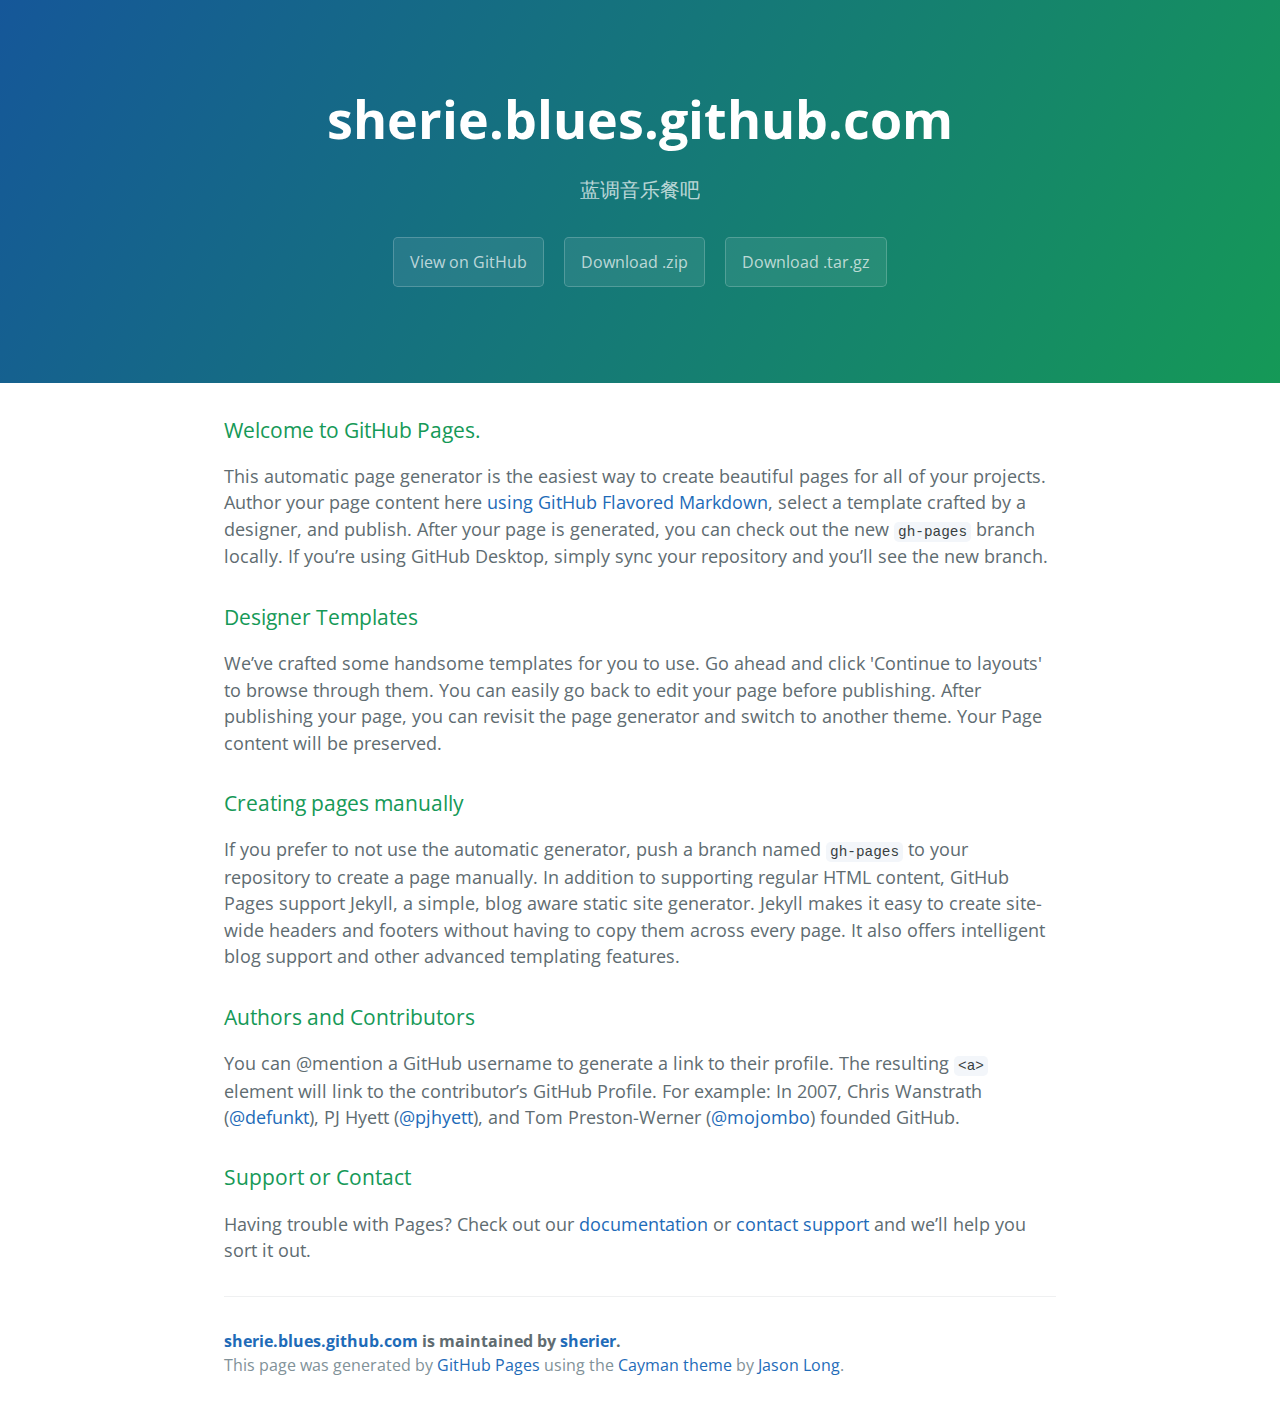
==== index.html @ e398bab2 "Create gh-pages branch via GitHub" ====
<!DOCTYPE html>
<html lang="en-us">
  <head>
    <meta charset="UTF-8">
    <title>sherie.blues.github.com by sherier</title>
    <meta name="viewport" content="width=device-width, initial-scale=1">
    <link rel="stylesheet" type="text/css" href="stylesheets/normalize.css" media="screen">
    <link href='https://fonts.googleapis.com/css?family=Open+Sans:400,700' rel='stylesheet' type='text/css'>
    <link rel="stylesheet" type="text/css" href="stylesheets/stylesheet.css" media="screen">
    <link rel="stylesheet" type="text/css" href="stylesheets/github-light.css" media="screen">
  </head>
  <body>
    <section class="page-header">
      <h1 class="project-name">sherie.blues.github.com</h1>
      <h2 class="project-tagline">蓝调音乐餐吧</h2>
      <a href="https://github.com/sherier/sherie.blues.github.com" class="btn">View on GitHub</a>
      <a href="https://github.com/sherier/sherie.blues.github.com/zipball/master" class="btn">Download .zip</a>
      <a href="https://github.com/sherier/sherie.blues.github.com/tarball/master" class="btn">Download .tar.gz</a>
    </section>

    <section class="main-content">
      <h3>
<a id="welcome-to-github-pages" class="anchor" href="#welcome-to-github-pages" aria-hidden="true"><span aria-hidden="true" class="octicon octicon-link"></span></a>Welcome to GitHub Pages.</h3>

<p>This automatic page generator is the easiest way to create beautiful pages for all of your projects. Author your page content here <a href="https://guides.github.com/features/mastering-markdown/">using GitHub Flavored Markdown</a>, select a template crafted by a designer, and publish. After your page is generated, you can check out the new <code>gh-pages</code> branch locally. If you’re using GitHub Desktop, simply sync your repository and you’ll see the new branch.</p>

<h3>
<a id="designer-templates" class="anchor" href="#designer-templates" aria-hidden="true"><span aria-hidden="true" class="octicon octicon-link"></span></a>Designer Templates</h3>

<p>We’ve crafted some handsome templates for you to use. Go ahead and click 'Continue to layouts' to browse through them. You can easily go back to edit your page before publishing. After publishing your page, you can revisit the page generator and switch to another theme. Your Page content will be preserved.</p>

<h3>
<a id="creating-pages-manually" class="anchor" href="#creating-pages-manually" aria-hidden="true"><span aria-hidden="true" class="octicon octicon-link"></span></a>Creating pages manually</h3>

<p>If you prefer to not use the automatic generator, push a branch named <code>gh-pages</code> to your repository to create a page manually. In addition to supporting regular HTML content, GitHub Pages support Jekyll, a simple, blog aware static site generator. Jekyll makes it easy to create site-wide headers and footers without having to copy them across every page. It also offers intelligent blog support and other advanced templating features.</p>

<h3>
<a id="authors-and-contributors" class="anchor" href="#authors-and-contributors" aria-hidden="true"><span aria-hidden="true" class="octicon octicon-link"></span></a>Authors and Contributors</h3>

<p>You can @mention a GitHub username to generate a link to their profile. The resulting <code>&lt;a&gt;</code> element will link to the contributor’s GitHub Profile. For example: In 2007, Chris Wanstrath (<a href="https://github.com/defunkt" class="user-mention">@defunkt</a>), PJ Hyett (<a href="https://github.com/pjhyett" class="user-mention">@pjhyett</a>), and Tom Preston-Werner (<a href="https://github.com/mojombo" class="user-mention">@mojombo</a>) founded GitHub.</p>

<h3>
<a id="support-or-contact" class="anchor" href="#support-or-contact" aria-hidden="true"><span aria-hidden="true" class="octicon octicon-link"></span></a>Support or Contact</h3>

<p>Having trouble with Pages? Check out our <a href="https://help.github.com/pages">documentation</a> or <a href="https://github.com/contact">contact support</a> and we’ll help you sort it out.</p>

      <footer class="site-footer">
        <span class="site-footer-owner"><a href="https://github.com/sherier/sherie.blues.github.com">sherie.blues.github.com</a> is maintained by <a href="https://github.com/sherier">sherier</a>.</span>

        <span class="site-footer-credits">This page was generated by <a href="https://pages.github.com">GitHub Pages</a> using the <a href="https://github.com/jasonlong/cayman-theme">Cayman theme</a> by <a href="https://twitter.com/jasonlong">Jason Long</a>.</span>
      </footer>

    </section>

  
  </body>
</html>
---- stylesheets/stylesheet.css ----
* {
  box-sizing: border-box; }

body {
  padding: 0;
  margin: 0;
  font-family: "Open Sans", "Helvetica Neue", Helvetica, Arial, sans-serif;
  font-size: 16px;
  line-height: 1.5;
  color: #606c71; }

a {
  color: #1e6bb8;
  text-decoration: none; }
  a:hover {
    text-decoration: underline; }

.btn {
  display: inline-block;
  margin-bottom: 1rem;
  color: rgba(255, 255, 255, 0.7);
  background-color: rgba(255, 255, 255, 0.08);
  border-color: rgba(255, 255, 255, 0.2);
  border-style: solid;
  border-width: 1px;
  border-radius: 0.3rem;
  transition: color 0.2s, background-color 0.2s, border-color 0.2s; }
  .btn + .btn {
    margin-left: 1rem; }

.btn:hover {
  color: rgba(255, 255, 255, 0.8);
  text-decoration: none;
  background-color: rgba(255, 255, 255, 0.2);
  border-color: rgba(255, 255, 255, 0.3); }

@media screen and (min-width: 64em) {
  .btn {
    padding: 0.75rem 1rem; } }

@media screen and (min-width: 42em) and (max-width: 64em) {
  .btn {
    padding: 0.6rem 0.9rem;
    font-size: 0.9rem; } }

@media screen and (max-width: 42em) {
  .btn {
    display: block;
    width: 100%;
    padding: 0.75rem;
    font-size: 0.9rem; }
    .btn + .btn {
      margin-top: 1rem;
      margin-left: 0; } }

.page-header {
  color: #fff;
  text-align: center;
  background-color: #159957;
  background-image: linear-gradient(120deg, #155799, #159957); }

@media screen and (min-width: 64em) {
  .page-header {
    padding: 5rem 6rem; } }

@media screen and (min-width: 42em) and (max-width: 64em) {
  .page-header {
    padding: 3rem 4rem; } }

@media screen and (max-width: 42em) {
  .page-header {
    padding: 2rem 1rem; } }

.project-name {
  margin-top: 0;
  margin-bottom: 0.1rem; }

@media screen and (min-width: 64em) {
  .project-name {
    font-size: 3.25rem; } }

@media screen and (min-width: 42em) and (max-width: 64em) {
  .project-name {
    font-size: 2.25rem; } }

@media screen and (max-width: 42em) {
  .project-name {
    font-size: 1.75rem; } }

.project-tagline {
  margin-bottom: 2rem;
  font-weight: normal;
  opacity: 0.7; }

@media screen and (min-width: 64em) {
  .project-tagline {
    font-size: 1.25rem; } }

@media screen and (min-width: 42em) and (max-width: 64em) {
  .project-tagline {
    font-size: 1.15rem; } }

@media screen and (max-width: 42em) {
  .project-tagline {
    font-size: 1rem; } }

.main-content :first-child {
  margin-top: 0; }
.main-content img {
  max-width: 100%; }
.main-content h1, .main-content h2, .main-content h3, .main-content h4, .main-content h5, .main-content h6 {
  margin-top: 2rem;
  margin-bottom: 1rem;
  font-weight: normal;
  color: #159957; }
.main-content p {
  margin-bottom: 1em; }
.main-content code {
  padding: 2px 4px;
  font-family: Consolas, "Liberation Mono", Menlo, Courier, monospace;
  font-size: 0.9rem;
  color: #383e41;
  background-color: #f3f6fa;
  border-radius: 0.3rem; }
.main-content pre {
  padding: 0.8rem;
  margin-top: 0;
  margin-bottom: 1rem;
  font: 1rem Consolas, "Liberation Mono", Menlo, Courier, monospace;
  color: #567482;
  word-wrap: normal;
  background-color: #f3f6fa;
  border: solid 1px #dce6f0;
  border-radius: 0.3rem; }
  .main-content pre > code {
    padding: 0;
    margin: 0;
    font-size: 0.9rem;
    color: #567482;
    word-break: normal;
    white-space: pre;
    background: transparent;
    border: 0; }
.main-content .highlight {
  margin-bottom: 1rem; }
  .main-content .highlight pre {
    margin-bottom: 0;
    word-break: normal; }
.main-content .highlight pre, .main-content pre {
  padding: 0.8rem;
  overflow: auto;
  font-size: 0.9rem;
  line-height: 1.45;
  border-radius: 0.3rem; }
.main-content pre code, .main-content pre tt {
  display: inline;
  max-width: initial;
  padding: 0;
  margin: 0;
  overflow: initial;
  line-height: inherit;
  word-wrap: normal;
  background-color: transparent;
  border: 0; }
  .main-content pre code:before, .main-content pre code:after, .main-content pre tt:before, .main-content pre tt:after {
    content: normal; }
.main-content ul, .main-content ol {
  margin-top: 0; }
.main-content blockquote {
  padding: 0 1rem;
  margin-left: 0;
  color: #819198;
  border-left: 0.3rem solid #dce6f0; }
  .main-content blockquote > :first-child {
    margin-top: 0; }
  .main-content blockquote > :last-child {
    margin-bottom: 0; }
.main-content table {
  display: block;
  width: 100%;
  overflow: auto;
  word-break: normal;
  word-break: keep-all; }
  .main-content table th {
    font-weight: bold; }
  .main-content table th, .main-content table td {
    padding: 0.5rem 1rem;
    border: 1px solid #e9ebec; }
.main-content dl {
  padding: 0; }
  .main-content dl dt {
    padding: 0;
    margin-top: 1rem;
    font-size: 1rem;
    font-weight: bold; }
  .main-content dl dd {
    padding: 0;
    margin-bottom: 1rem; }
.main-content hr {
  height: 2px;
  padding: 0;
  margin: 1rem 0;
  background-color: #eff0f1;
  border: 0; }

@media screen and (min-width: 64em) {
  .main-content {
    max-width: 64rem;
    padding: 2rem 6rem;
    margin: 0 auto;
    font-size: 1.1rem; } }

@media screen and (min-width: 42em) and (max-width: 64em) {
  .main-content {
    padding: 2rem 4rem;
    font-size: 1.1rem; } }

@media screen and (max-width: 42em) {
  .main-content {
    padding: 2rem 1rem;
    font-size: 1rem; } }

.site-footer {
  padding-top: 2rem;
  margin-top: 2rem;
  border-top: solid 1px #eff0f1; }

.site-footer-owner {
  display: block;
  font-weight: bold; }

.site-footer-credits {
  color: #819198; }

@media screen and (min-width: 64em) {
  .site-footer {
    font-size: 1rem; } }

@media screen and (min-width: 42em) and (max-width: 64em) {
  .site-footer {
    font-size: 1rem; } }

@media screen and (max-width: 42em) {
  .site-footer {
    font-size: 0.9rem; } }
---- stylesheets/github-light.css ----
/*
The MIT License (MIT)

Copyright (c) 2016 GitHub, Inc.

Permission is hereby granted, free of charge, to any person obtaining a copy
of this software and associated documentation files (the "Software"), to deal
in the Software without restriction, including without limitation the rights
to use, copy, modify, merge, publish, distribute, sublicense, and/or sell
copies of the Software, and to permit persons to whom the Software is
furnished to do so, subject to the following conditions:

The above copyright notice and this permission notice shall be included in all
copies or substantial portions of the Software.

THE SOFTWARE IS PROVIDED "AS IS", WITHOUT WARRANTY OF ANY KIND, EXPRESS OR
IMPLIED, INCLUDING BUT NOT LIMITED TO THE WARRANTIES OF MERCHANTABILITY,
FITNESS FOR A PARTICULAR PURPOSE AND NONINFRINGEMENT. IN NO EVENT SHALL THE
AUTHORS OR COPYRIGHT HOLDERS BE LIABLE FOR ANY CLAIM, DAMAGES OR OTHER
LIABILITY, WHETHER IN AN ACTION OF CONTRACT, TORT OR OTHERWISE, ARISING FROM,
OUT OF OR IN CONNECTION WITH THE SOFTWARE OR THE USE OR OTHER DEALINGS IN THE
SOFTWARE.

*/

.pl-c /* comment */ {
  color: #969896;
}

.pl-c1 /* constant, variable.other.constant, support, meta.property-name, support.constant, support.variable, meta.module-reference, markup.raw, meta.diff.header */,
.pl-s .pl-v /* string variable */ {
  color: #0086b3;
}

.pl-e /* entity */,
.pl-en /* entity.name */ {
  color: #795da3;
}

.pl-smi /* variable.parameter.function, storage.modifier.package, storage.modifier.import, storage.type.java, variable.other */,
.pl-s .pl-s1 /* string source */ {
  color: #333;
}

.pl-ent /* entity.name.tag */ {
  color: #63a35c;
}

.pl-k /* keyword, storage, storage.type */ {
  color: #a71d5d;
}

.pl-s /* string */,
.pl-pds /* punctuation.definition.string, string.regexp.character-class */,
.pl-s .pl-pse .pl-s1 /* string punctuation.section.embedded source */,
.pl-sr /* string.regexp */,
.pl-sr .pl-cce /* string.regexp constant.character.escape */,
.pl-sr .pl-sre /* string.regexp source.ruby.embedded */,
.pl-sr .pl-sra /* string.regexp string.regexp.arbitrary-repitition */ {
  color: #183691;
}

.pl-v /* variable */ {
  color: #ed6a43;
}

.pl-id /* invalid.deprecated */ {
  color: #b52a1d;
}

.pl-ii /* invalid.illegal */ {
  color: #f8f8f8;
  background-color: #b52a1d;
}

.pl-sr .pl-cce /* string.regexp constant.character.escape */ {
  font-weight: bold;
  color: #63a35c;
}

.pl-ml /* markup.list */ {
  color: #693a17;
}

.pl-mh /* markup.heading */,
.pl-mh .pl-en /* markup.heading entity.name */,
.pl-ms /* meta.separator */ {
  font-weight: bold;
  color: #1d3e81;
}

.pl-mq /* markup.quote */ {
  color: #008080;
}

.pl-mi /* markup.italic */ {
  font-style: italic;
  color: #333;
}

.pl-mb /* markup.bold */ {
  font-weight: bold;
  color: #333;
}

.pl-md /* markup.deleted, meta.diff.header.from-file */ {
  color: #bd2c00;
  background-color: #ffecec;
}

.pl-mi1 /* markup.inserted, meta.diff.header.to-file */ {
  color: #55a532;
  background-color: #eaffea;
}

.pl-mdr /* meta.diff.range */ {
  font-weight: bold;
  color: #795da3;
}

.pl-mo /* meta.output */ {
  color: #1d3e81;
}
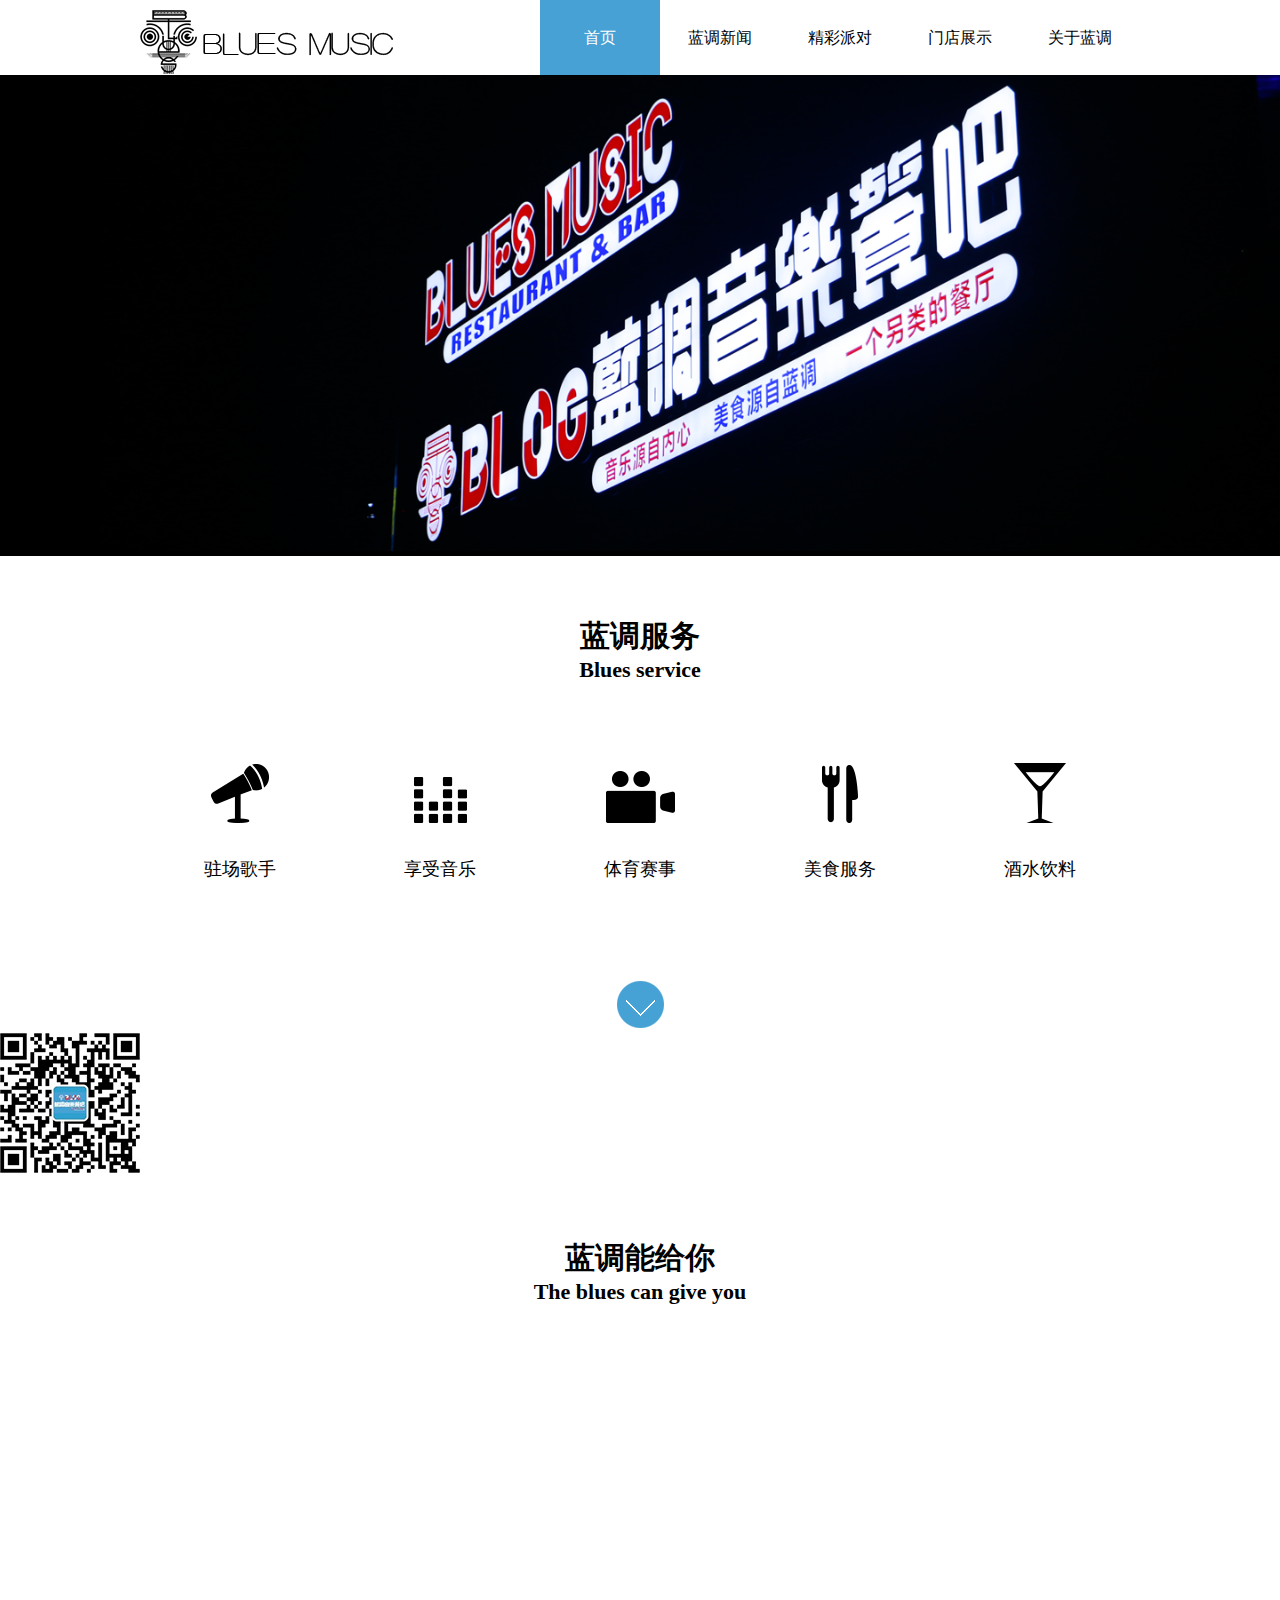
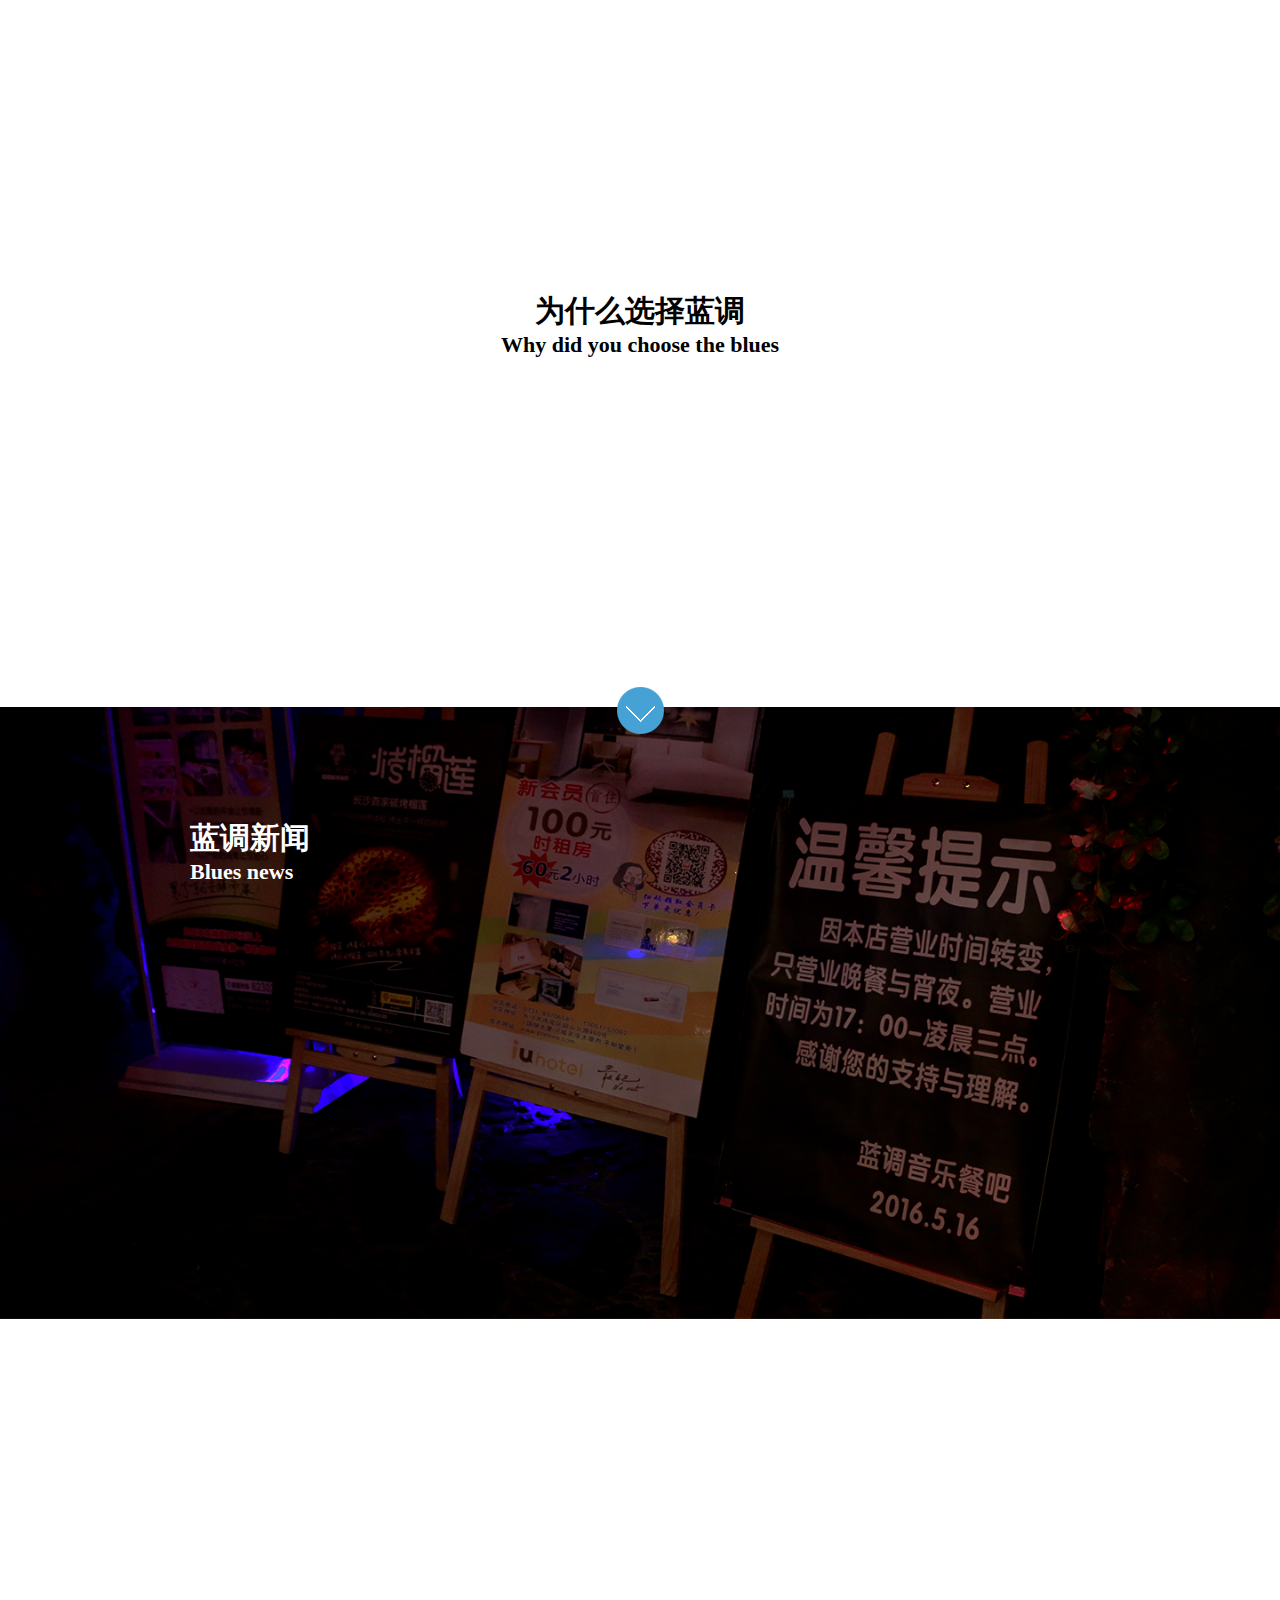
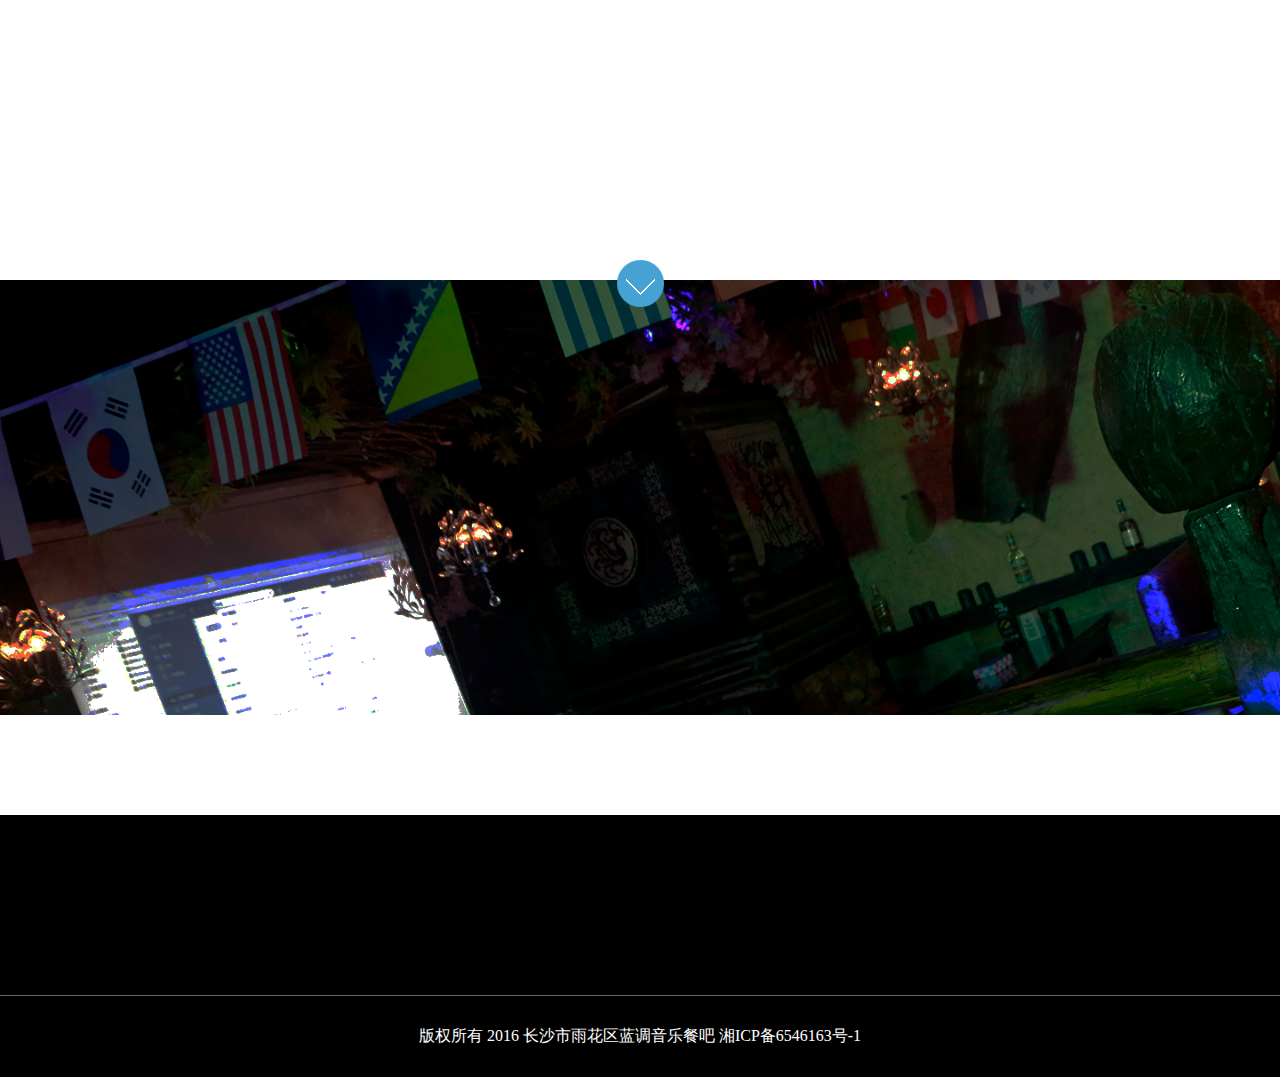
==== commit d56d7f02: "blues" ====
--- a/index.html
+++ b/index.html
@@ -1,57 +1,204 @@
 <!DOCTYPE html>
-<html lang="en-us">
-  <head>
-    <meta charset="UTF-8">
-    <title>sherie.blues.github.com by sherier</title>
-    <meta name="viewport" content="width=device-width, initial-scale=1">
-    <link rel="stylesheet" type="text/css" href="stylesheets/normalize.css" media="screen">
-    <link href='https://fonts.googleapis.com/css?family=Open+Sans:400,700' rel='stylesheet' type='text/css'>
-    <link rel="stylesheet" type="text/css" href="stylesheets/stylesheet.css" media="screen">
-    <link rel="stylesheet" type="text/css" href="stylesheets/github-light.css" media="screen">
-  </head>
-  <body>
-    <section class="page-header">
-      <h1 class="project-name">sherie.blues.github.com</h1>
-      <h2 class="project-tagline">蓝调音乐餐吧</h2>
-      <a href="https://github.com/sherier/sherie.blues.github.com" class="btn">View on GitHub</a>
-      <a href="https://github.com/sherier/sherie.blues.github.com/zipball/master" class="btn">Download .zip</a>
-      <a href="https://github.com/sherier/sherie.blues.github.com/tarball/master" class="btn">Download .tar.gz</a>
-    </section>
+<html>
 
-    <section class="main-content">
-      <h3>
-<a id="welcome-to-github-pages" class="anchor" href="#welcome-to-github-pages" aria-hidden="true"><span aria-hidden="true" class="octicon octicon-link"></span></a>Welcome to GitHub Pages.</h3>
+	<head>
+		<meta charset="utf-8" />
+		<title>蓝调餐吧</title>
+		<meta name="viewport" content="width=device-width, initial-scale=1, user-scalable=no">
+		<meta http-equiv="X-UA-Compatible" content="IE=edge">
+		<meta name="author" content="xulei" />
+		<link rel="shortcut icon" href="img/LOGO_small.png" />
+		<link rel="stylesheet" href="css/base.css" />
+		<link rel="stylesheet" href="css/animate.css" />
+		<link rel="stylesheet" href="css/header.css" />
+		<link rel="stylesheet" href="css/main.css" />
+		<link rel="stylesheet" href="css/footer.css" />
+		<!--[if lt IE 9]>  
+    　　　　<script src="http://css3-mediaqueries-js.googlecode.com/svn/trunk/css3-mediaqueries.js"></script>  
+   		   <script src="https://oss.maxcdn.com/html5shiv/3.7.2/html5shiv.min.js"></script>
+    		<![endif]-->
+	</head>
 
-<p>This automatic page generator is the easiest way to create beautiful pages for all of your projects. Author your page content here <a href="https://guides.github.com/features/mastering-markdown/">using GitHub Flavored Markdown</a>, select a template crafted by a designer, and publish. After your page is generated, you can check out the new <code>gh-pages</code> branch locally. If you’re using GitHub Desktop, simply sync your repository and you’ll see the new branch.</p>
-
-<h3>
-<a id="designer-templates" class="anchor" href="#designer-templates" aria-hidden="true"><span aria-hidden="true" class="octicon octicon-link"></span></a>Designer Templates</h3>
-
-<p>We’ve crafted some handsome templates for you to use. Go ahead and click 'Continue to layouts' to browse through them. You can easily go back to edit your page before publishing. After publishing your page, you can revisit the page generator and switch to another theme. Your Page content will be preserved.</p>
-
-<h3>
-<a id="creating-pages-manually" class="anchor" href="#creating-pages-manually" aria-hidden="true"><span aria-hidden="true" class="octicon octicon-link"></span></a>Creating pages manually</h3>
-
-<p>If you prefer to not use the automatic generator, push a branch named <code>gh-pages</code> to your repository to create a page manually. In addition to supporting regular HTML content, GitHub Pages support Jekyll, a simple, blog aware static site generator. Jekyll makes it easy to create site-wide headers and footers without having to copy them across every page. It also offers intelligent blog support and other advanced templating features.</p>
-
-<h3>
-<a id="authors-and-contributors" class="anchor" href="#authors-and-contributors" aria-hidden="true"><span aria-hidden="true" class="octicon octicon-link"></span></a>Authors and Contributors</h3>
-
-<p>You can @mention a GitHub username to generate a link to their profile. The resulting <code>&lt;a&gt;</code> element will link to the contributor’s GitHub Profile. For example: In 2007, Chris Wanstrath (<a href="https://github.com/defunkt" class="user-mention">@defunkt</a>), PJ Hyett (<a href="https://github.com/pjhyett" class="user-mention">@pjhyett</a>), and Tom Preston-Werner (<a href="https://github.com/mojombo" class="user-mention">@mojombo</a>) founded GitHub.</p>
-
-<h3>
-<a id="support-or-contact" class="anchor" href="#support-or-contact" aria-hidden="true"><span aria-hidden="true" class="octicon octicon-link"></span></a>Support or Contact</h3>
-
-<p>Having trouble with Pages? Check out our <a href="https://help.github.com/pages">documentation</a> or <a href="https://github.com/contact">contact support</a> and we’ll help you sort it out.</p>
-
-      <footer class="site-footer">
-        <span class="site-footer-owner"><a href="https://github.com/sherier/sherie.blues.github.com">sherie.blues.github.com</a> is maintained by <a href="https://github.com/sherier">sherier</a>.</span>
-
-        <span class="site-footer-credits">This page was generated by <a href="https://pages.github.com">GitHub Pages</a> using the <a href="https://github.com/jasonlong/cayman-theme">Cayman theme</a> by <a href="https://twitter.com/jasonlong">Jason Long</a>.</span>
-      </footer>
-
-    </section>
-
-  
-  </body>
-</html>
+	<body>
+		<header>
+			<div class="header">
+				<img src="img/BLUES MUSIC.png" />
+				<nav>
+					<ul>
+						<a href="index.html">
+							<li class="current">首页</li>
+						</a>
+						<a href="news.html">
+							<li>蓝调新闻</li>
+						</a>
+						<a href="party.html">
+							<li>精彩派对</li>
+						</a>
+						<a href="show.html">
+							<li>门店展示</li>
+						</a>
+						<a href="aboutus.html">
+							<li>关于蓝调</li>
+						</a>
+					</ul>
+				</nav>
+			</div>
+		</header>
+			<!--图片播放器-->
+		<section class="banner" id="b02">
+			<div class="fullSlide">
+				<div class="bd">
+					<ul>
+						<li>
+							<img class="bannerimg" src="img/banner1.png" alt="banner1">
+						</li>
+						<li>
+							<img class="bannerimg" src="img/banner2.jpg" alt="banner2">
+						</li>
+						<li>
+							<img class="bannerimg" src="img/banner3.jpg" alt="banner3">
+						</li>
+						<li>
+							<img class="bannerimg" src="img/banner4.jpg" alt="banner4">
+						</li>
+					</ul>
+				</div>
+				<!--<div class="hd">
+					<ul></ul>
+				</div>
+				<span class="prev"></span>
+				<span class="next"></span>-->
+			</div>
+			<!--fullSlide end-->
+		</section>
+		
+		<section class="container service">
+			<h1>蓝调服务</h1>
+			<h2>Blues service</h2>
+			<ul class="wow animated slideInLeft">
+				<li>
+					<img src="img/k1.png" />
+					<p>驻场歌手</p>
+				</li>
+				<li>
+					<img src="img/k2.png" />
+					<p>享受音乐</p>
+				</li>
+				<li>
+					<img src="img/k3.png" />
+					<p>体育赛事</p>
+				</li>
+				<li>
+					<img src="img/k4.png" />
+					<p>美食服务</p>
+				</li>
+				<li>
+					<img src="img/k5.png" />
+					<p>酒水饮料</p>
+				</li>
+			</ul>
+			<img class="down" src="img/down.png" />
+		</section>
+		<!--扫描二维码关注-->
+		<a href="#"><img  id="free" src="img/erweima.png"/></a>
+		<section class="container give">
+			<h1>蓝调能给你</h1>
+			<h2>The blues can give you</h2>
+			<ul class="wow animated slideInRight">
+				<li>
+					<img src="img/give1.png" />
+					<p>赛事直播</p>
+				</li>
+				<li>
+					<img src="img/give2.png" />
+					<p>特价美食</p>
+				</li>
+				<li>
+					<img src="img/give3.png" />
+					<p>多变派对</p>
+				</li>
+			</ul>
+		</section>
+		<section class="container why">
+			<h1>为什么选择蓝调</h1>
+			<h2>Why did you choose the blues</h2>
+			<ul class="wow animated slideInLeft">
+				<li>
+					<img src="img/why1.png" />
+					<p>享受</p>
+					<p>美食服务</p>
+				</li>
+				<li>
+					<img src="img/why2.png" />
+					<p>享受</p>
+					<p>音乐服务</p>
+				</li>
+				<li>
+					<img src="img/why3.png" />
+					<p>享受</p>
+					<p>酒水饮料</p>
+				</li>
+			</ul>
+		</section>
+		<section class="container news">
+			<img class="down" src="img/down.png" />
+			<div class="news_ti">
+				<h1>蓝调新闻</h1>
+				<h2>Blues news</h2>
+			</div>
+			<div class="list wow animated fadeInRightBig">
+				<img class="left" src="img/news.png" />
+				<div class="content">
+					<h1>蓝调泊车指南<span>2016/07/08</span></h1>
+					<p>
+						经历了一天紧张的工作氛围，面对形形色色的人群，或许有委屈又或者有伤
+						心，也有开心也有欢乐，但是毕竟是累了，或许回家还会面对父母的唠叨，
+						家人的琐事。夜幕降临了，约上几个友人....
+					</p>
+					<a href="park.html">MORE>></a>
+				</div>
+			</div>
+		</section>
+		<section class="weixin">
+			<ul class="wow animated slideInLeft">
+				<li>蓝调微信平台</li>
+				<li>B U L E S</li>
+				<li>WECHAT</li>
+				<li>扫描二维码关注&nbsp;&nbsp;&nbsp;微信公众平台，微信下单，在线咨询两不误</li>
+			</ul>
+			<div class="er wow animated slideInRight">
+				<img src="img/erweima.png" />
+				<img src="img/phone.png" />
+			</div>
+		</section>
+		<section class="freedom">
+			<img class="down" src="img/down.png" />
+				<p class=" wow animated zoomIn">蓝调音乐餐吧<br />
+				享受自由的生活</p>
+		</section>
+		<footer>
+			<div class="footer">
+				<div class="foot-left  wow animated slideInLeft">
+					<ul>
+						<li>网站<span>首页</span></li>
+						<li>蓝调<span>新闻</span></li>
+						<li>精彩<span>派对</span></li>
+						<li>门店<span>展示</span></li>
+					</ul>
+					<p>店址：湖南省长沙市雨花区东塘北金世纪商城2楼</p>
+					<p>营业时间：下午17：00-凌晨3：00 联系电话：18974931114 / 82255331</p>
+				</div>
+				<div class="foot-right   wow animated slideInRight">
+					<img src="img/erweima.png" />
+				</div>
+			</div>
+			<div class="footer-bottom">
+				<p>版权所有 2016 长沙市雨花区蓝调音乐餐吧 湘ICP备6546163号-1</p>
+			</div>
+		</footer>
+	</body>
+	<script src="js/jquery-1.11.3.min.js"></script>
+	<script src="js/wow.js"></script>
+	<script type="text/javascript" src="js/superslide.2.1.js"></script>
+	<script type="text/javascript" src="js/main.js"></script>
+</html>--- a/css/base.css
+++ b/css/base.css
@@ -0,0 +1,15 @@
+body, h1, h2, h3, h4, h5, h6, hr, p, blockquote, dl, dt, dd, ul, ol, li, pre, form, fieldset, legend, button, input, textarea, th, td { margin:0; padding:0; }
+body, button, input, select, textarea { font-family: "microsoft yahei"; overflow-x: hidden;}
+h1, h2, h3, h4, h5, h6{ font-size:100%; }
+address, cite, dfn, em, var { font-style:normal; }
+code, kbd, pre, samp { font-family:couriernew, courier, monospace; }
+small{ font-size:12px; }
+ul, ol { list-style:none; }
+a { text-decoration:none;}
+a:hover { text-decoration:none; }
+sup { vertical-align:text-top; }
+sub{ vertical-align:text-bottom; }
+legend { color:#000; }
+fieldset, img { border:0; }
+button, input, select, textarea { font-size:100%; }
+table { border-collapse:collapse; border-spacing:0; }--- a/css/header.css
+++ b/css/header.css
@@ -0,0 +1,60 @@
+header {
+	width: 100%;
+	height: 50px;
+	margin: auto;
+	height: 55px;
+}
+a{
+	color: #000;
+}
+.header {
+	width: 1000px;
+	margin: auto;
+	
+}
+
+.header img {
+	float: left;
+	margin-top: 10px;
+}
+
+header nav {
+	float: right;
+	text-align: center;
+}
+
+nav ul li {
+	height: 75px;
+	width: 120px;
+	float: left;
+	line-height: 75px;
+	font-size: 16px;
+}
+
+nav ul li.current {
+	background: #48A1D4;
+	color: #fff;
+}
+
+nav ul li:hover {
+	background: #48A1D4;
+	color: #fff;
+	transition: all .5s;
+	-webkit-transition: all .5s;
+	cursor: pointer;
+}
+.fixed {
+	height: 65px;
+	position: fixed;
+	top: 0;
+	left: 0px;
+	right: 0px;
+	left: 0;
+	background: #f6f4f4;
+	text-align: center;
+	z-index: 999;
+	padding-bottom: 10px;
+}
+.clear{
+	clear: both;
+}
--- a/css/main.css
+++ b/css/main.css
@@ -0,0 +1,340 @@
+@-webkit-keyframes bounceIn{
+0%{opacity:0;
+-webkit-transform:scale(.3)}
+50%{opacity:1;
+-webkit-transform:scale(1.05)}
+70%{-webkit-transform:scale(.9)}
+100%{-webkit-transform:scale(1)}
+}
+@-moz-keyframes bounceIn{
+0%{opacity:0;
+-moz-transform:scale(.3)}
+50%{opacity:1;
+-moz-transform:scale(1.05)}
+70%{-moz-transform:scale(.9)}
+100%{-moz-transform:scale(1)}
+}
+
+.banner {
+	position: relative;
+	overflow: auto;
+	text-align: center;
+	top: 0px;
+}
+
+.banner li {
+	list-style: none;
+}
+
+.banner ul li {
+	float: left;
+}
+.fix{
+	position: fixed;
+	top:40%;
+	z-index: 9999999;
+}
+img {
+	border: 0;
+}
+
+
+/* fullSlide */
+
+.fullSlide {
+	width: 100%;
+	overflow: hidden;
+	position: relative;
+	background: #000;
+}
+.fullSlide img{
+	width:100%;
+}
+.fullSlide .bd {
+	margin: 0 auto;
+	position: relative;
+	z-index: 0;
+}
+
+.fullSlide .bd ul {
+	width: 100% !important;
+}
+
+.fullSlide .bd li {
+	width: 100% !important;
+	overflow: hidden;
+	text-align: center;
+}
+
+.fullSlide .bd li a {
+	display: block;
+}
+
+.fullSlide .hd {
+	width: 100%;
+	position: absolute;
+	z-index: 1;
+	bottom: 0;
+	left: 0;
+	height: 30px;
+	line-height: 30px;
+}
+
+.fullSlide .hd ul {
+	text-align: center;
+}
+
+.fullSlide .hd ul li {
+	cursor: pointer;
+	display: inline-block;
+	*display: inline;
+	zoom: 1;
+	width: 42px;
+	height: 11px;
+	margin: 1px;
+	overflow: hidden;
+	background: #000;
+	filter: alpha(opacity=50);
+	opacity: 0.5;
+	line-height: 999px;
+}
+
+.fullSlide .hd ul .on {
+	background: #f00;
+}
+
+
+
+#b02 {
+	width: 100%;
+	margin: auto;
+	position: relative;
+	bottom: 70px;
+}
+
+#b02 .bannerimg {
+	width: 100%;
+}
+
+.container{
+	width:100%;
+	margin: auto;
+	text-align: center;
+}
+.container h1{
+	font-size: 30px;
+	margin-top: 60px;
+}
+.container h2{
+	font-size:22px;
+}
+.container ul{
+	display: table;
+	width:1200px;
+	margin: auto;
+	margin-top: 80px;
+}
+.container ul li{
+	display: inline-block;
+	position: relative;
+}
+.container .down{
+	margin-top: 100px;
+}
+
+.service ul li{
+	width:200px;
+}
+.service ul li p{
+	font-size: 18px;
+	margin-top: 30px;
+}
+.give ul{
+	width:100%;
+	background: url(../img/bg_give.png) no-repeat;
+	background-size: 100%;
+}
+.give ul li{
+	margin-right: 20px;
+}
+.give ul li img{
+	position: relative;
+	top:100px;
+}
+.give ul li p{
+	background:rgba(109, 179, 226, 0.6);
+	width:327px;
+	height:218px;
+	line-height: 222px;
+	font-size: 20px;
+	color: #fff;
+	position: relative;
+	bottom:126px;
+	left: 3px;
+	visibility: hidden;
+}
+.give ul li:hover{
+	cursor: pointer;
+}
+.give ul li:hover p{
+	visibility: visible;
+	-webkit-animation:bounceIn .5s .2s ease both;
+	-moz-animation:bounceIn .5s .2s ease both;}
+}
+.why ul{
+	width:1200px;
+}
+.why ul li{
+	width:350px;
+	font-size: 20px;
+}
+.why ul li img{
+	float: left;
+	margin-left: 100px;
+}
+.why ul li p{
+	position: relative;
+	top:40px;
+	margin-bottom: 15px;
+}
+.news{
+	width: 100%;
+	background: url(../img/bg_news.png) no-repeat;
+	background-size: 100%;
+	margin-top: 120px;
+	padding-bottom: 120px;
+	color: #fff;
+}
+.news .down{
+	position: relative;
+	bottom: 120px;
+}
+.news .news_ti{
+	position: relative;
+	top:-100px;
+	width:900px;
+	margin: auto;
+	text-align: left;
+}
+.news .left{
+	float: left;
+	margin: 35px;
+}
+.news h1{
+	font-size: 20px;
+}
+.news .news_ti h1{
+	font-size: 30px;
+}
+
+.news h1 span{
+	float: right;
+	margin-right: 30px;
+}
+.news h1 span img{
+	width:20px;
+	height: 20px;
+	position: relative;
+	right:5px;
+	top:3px;
+}
+.list{
+	width:900px;
+	height:320px;
+	margin: auto;
+	margin-top: -100px;
+	background: #48A1D4;
+	color:#fff;
+}
+.content{
+	text-align: left;
+	position: relative;
+	top:30px;
+}
+
+.content p{
+	margin-right: 20px;
+	text-indent: 2em;
+	line-height: 40px;
+	margin-top: 30px;
+}
+.content a{
+	border:none;
+	border-radius: 10px;
+	color: #fff;
+	padding: 5px;
+	float: right;
+	margin:10px 30px 0 0;
+}
+.weixin{
+	width:900px;
+	height:500px;
+	margin: auto;
+	margin-top: -5px;
+	padding-top: 120px;
+}
+.weixin ul{
+	width: 300px;
+	float: left;
+	margin-top: 100px;
+	margin-right: 10px;
+	line-height: 30px;
+}
+.weixin ul li:first-child{
+	font-size: 40px;
+	color: #303030;
+	text-align: right;
+}
+.weixin ul li:nth-child(2){
+	font-size: 45px;
+	margin-top: 30px;
+}
+.weixin ul li:nth-child(3){
+	font-size: 35px;
+	margin-top: 20px;
+	text-align: right;
+	color: #5CA2D1;
+}
+.weixin ul li:nth-child(4){
+	margin-top: 20px;
+}
+.weixin .er{
+	float: right;
+}
+.weixin img:first-child{
+	position: relative;
+	bottom: 130px;
+	margin-right: 20px;
+}
+.freedom{
+	width: 100%;
+	background: url(../img/freedom.png) no-repeat;
+	background-size: 100%;
+	position: relative;
+	top:-120px;
+	z-index: 99;
+	text-align: center;
+	padding-top: 100px;
+	padding-bottom: 100px;
+}
+.freedom .down{
+	position: absolute;
+	margin: auto;
+	left: 0px;
+	right:0px;
+	top:-20px;
+}
+.freedom p{
+	width:800px;
+	height: 200px;
+	margin: auto;
+	color: #fff;
+	font-size: 40px;
+	background: rgba(255,255,255,0.2);
+	line-height: 80px;
+	padding-top: 35px;
+	vertical-align: middle;
+}
+footer{
+	margin-top: -150px;
+}--- a/css/footer.css
+++ b/css/footer.css
@@ -0,0 +1,51 @@
+footer{
+	width: 100%;
+	background: #000;
+	color: #fff;
+}
+.footer{
+	width:900px;
+	height: 20px;
+	margin:130px auto;
+	text-align: center;
+	padding-top: 30px;
+}
+.footer .foot-left{
+	float: left;
+	text-align: left;
+	line-height: 35px;
+	margin-top: 10px;
+}
+.foot-left ul{
+	position: relative;
+	right: 20px;
+}
+.foot-left ul li{
+	width:100px;
+	height: 20px;
+	line-height: 20px;
+	display: inline-block;
+	border-right: 2px solid #fff;
+	text-align: center;
+}
+.foot-left ul li:last-child{
+	border:none;
+}
+.foot-left span{
+	color: #5CA2D1;
+}
+.footer .foot-right{
+	float: right;
+}
+.foot-right img{
+	width:120px;
+	margin-right: 30px;
+	margin-top: -10px;
+}
+.footer-bottom{
+	width:100%;
+	text-align: center;
+	border-top: 1px solid #666;
+	padding-top: 30px;
+	padding-bottom: 30px;
+}